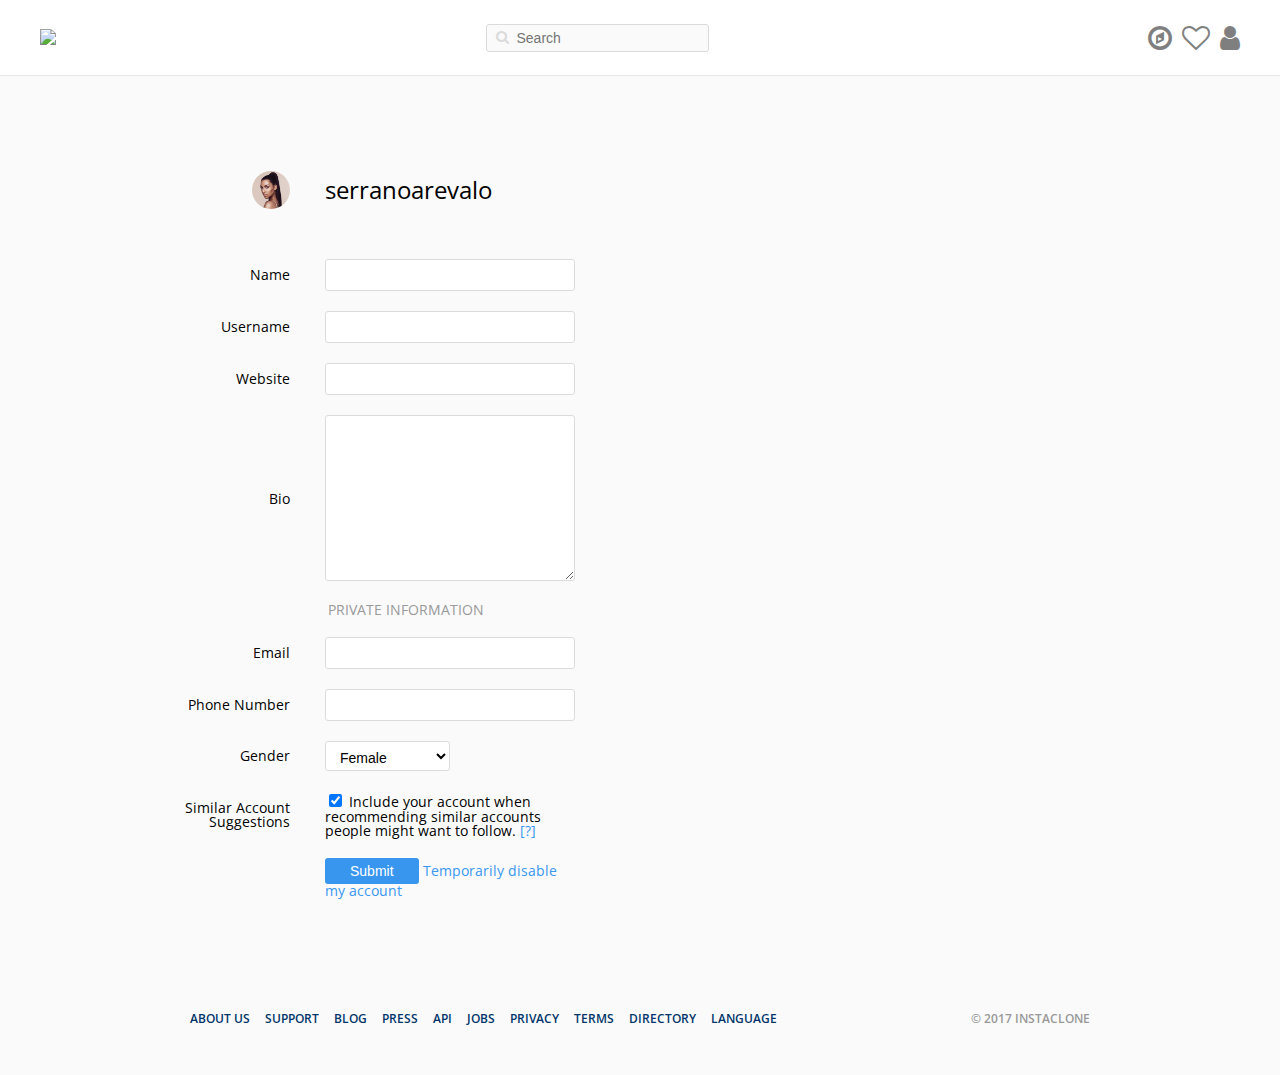
==== edit-profile.html @ e8d0971c "Day 2" ====
<!DOCTYPE html>
<html lang="en">
    <head>
        <title>Instaclone | Edit Profile</title>
        <link href="https://maxcdn.bootstrapcdn.com/font-awesome/4.7.0/css/font-awesome.min.css" rel="stylesheet">
        <link rel="stylesheet" href="styles/root.css">
    </head>
    <body>
        <nav class="Navigation">
            <div class="Navigation__Column">
                <a href="feed.html" class="Navigation__Logo-Container">
                    <img src="images/Navlogo.jpg" class="Navigation__Logo" />
                </a>
            </div>
            <div class="Navigation__Column  Navigation__Column--Search">
                <i class="fa fa-search" aria-hidden="true"></i>
                <input 
                    type="text"
                    name="search"
                    placeholder="Search" 
                />
            </div>
            <div class="Navigation__Column Navigation__Column--Icons">
                <a href="explore.html" class="Navigation__Icon">
                    <i class="fa fa-compass fa-2x"></i>
                </a>
                <a href="#" class="Navigation__Icon">
                    <i class="fa fa-heart-o fa-2x"></i>
                </a>
                <a href="profile.html" class="Navigation__Icon">
                    <i class="fa fa-user fa-2x"></i>
                </a>
            </div>
        </nav>
        <main class="Edit-Profile" u-content-box>
            <header class="Edit-Profile__Header">
                <div class="Edit-Profile__Avatar-Container">
                    <img src="images/avatar.jpg" class="Edit-Profile__Avatar">
                </div>
                <h1 class="Edit-Profile__Title">serranoarevalo</h1>
            </header>
            <form action="" class="Edit-Profile__Form">
                    <div class="Edit-Profile__Form-Row">
                        <div class="Edit-Profile__Label-Container">
                            <label for="name" class="Edit-Profile__Label">Name</label>
                        </div>
                        <div class="Edit-Profile__Input-Container">
                            <input id="name" type="text" class="Edit-Profile__Input">
                        </div>
                    </div>
                    <div class="Edit-Profile__Form-Row">
                        <div class="Edit-Profile__Label-Container">
                            <label for="username" class="Edit-Profile__Label">Username</label>
                        </div>
                        <div class="Edit-Profile__Input-Container">
                            <input id="username" type="text" class="Edit-Profile__Input">
                        </div>
                    </div>
                    <div class="Edit-Profile__Form-Row">
                        <div class="Edit-Profile__Label-Container">
                            <label for="website" class="Edit-Profile__Label">Website</label>
                        </div>
                        <div class="Edit-Profile__Input-Container">
                            <input id="website" type="url" class="Edit-Profile__Input">
                        </div>
                    </div>
                    <div class="Edit-Profile__Form-Row">
                        <div class="Edit-Profile__Label-Container">
                            <label for="bio" class="Edit-Profile__Label">Bio</label>
                        </div>
                        <div class="Edit-Profile__Input-Container">
                            <textarea id="bio" cols="30" rows="10" class="Edit-Profile__Textarea"></textarea>
                        </div>
                    </div>
                    <span class="Edit-Profile__Divider">Private Information</span>
                    <div class="Edit-Profile__Form-Row">
                        <div class="Edit-Profile__Label-Container">
                            <label for="email" class="Edit-Profile__Label">Email</label>
                        </div>
                        <div class="Edit-Profile__Input-Container">
                            <input id="email" type="email" class="Edit-Profile__Input">
                        </div>
                    </div>
                    <div class="Edit-Profile__Form-Row">
                        <div class="Edit-Profile__Label-Container">
                            <label for="phone" class="Edit-Profile__Label">Phone Number</label>
                        </div>
                        <div class="Edit-Profile__Input-Container">
                            <input id="phone" type="email" class="Edit-Profile__Input">
                        </div>
                    </div>
                    <div class="Edit-Profile__Form-Row">
                        <div class="Edit-Profile__Label-Container">
                            <label for="gender" class="Edit-Profile__Label">Gender</label>
                        </div>
                        <div class="Edit-Profile__Input-Container">
                            <select id="gender" class="Edit-Profile__Input">
                                <option value="male">Male</option>
                                <option value="female" selected>Female</option>
                                <option value="not-specified">Not specified</option>
                            </select>
                        </div>
                    </div>
                    <div class="Edit-Profile__Form-Row">
                        <div class="Edit-Profile__Label-Container">
                            <span class="Edit-Profile__Label">Similar Account Suggestions</span>
                        </div>
                        <div class="Edit-Profile__Input-Container">
                            <input id="similar" type="checkbox" checked />
                            <label for="similar">Include your account when recommending similar accounts people might want to follow.</label>
                            <a class="Edit-Profile__Link" href="#">[?]</a>
                        </div>
                    </div>
                    <div class="Edit-Profile__Form-Row">
                        <div class="Edit-Profile__Label-Container">
                        </div>
                        <div class="Edit-Profile__Input-Container">
                            <input type="submit" value="Submit" />
                            <a href="#" class="Edit-Profile__Link">Temporarily disable my account</a>
                        </div>
                    </div>
            </form>
        </main>
<footer class="Footer">
            <nav class="Footer__Navigation">
                <ul class="Navigation__List">
                    <li class="Navigation__Item">
                        <a href="#" class="Navigation__Link">
                            About us
                        </a>
                    </li>
                    <li class="Navigation__Item">
                        <a href="#" class="Navigation__Link">
                            Support
                        </a>
                    </li>
                    <li class="Navigation__Item">
                        <a href="#" class="Navigation__Link">
                            Blog
                        </a>
                    </li>
                    <li class="Navigation__Item">
                        <a href="#" class="Navigation__Link">
                            Press
                        </a>
                    </li>
                    <li class="Navigation__Item">
                        <a href="#" class="Navigation__Link">
                            API
                        </a>
                    </li>
                    <li class="Navigation__Item">
                        <a href="#" class="Navigation__Link">
                            Jobs
                        </a>
                    </li>
                    <li class="Navigation__Item">
                        <a href="#" class="Navigation__Link">
                            Privacy
                        </a>
                    </li>
                    <li class="Navigation__Item">
                        <a href="#" class="Navigation__Link">
                            Terms
                        </a>
                    </li>
                    <li class="Navigation__Item">
                        <a href="#" class="Navigation__Link">
                            Directory
                        </a>
                    </li>
                    <li class="Navigation__Item">
                        <a href="#" class="Navigation__Link">
                            Language
                        </a>
                    </li>
                </ul>
            </nav>
            <span class="Footer__Copyright">© 2017 Instaclone</span>
        </footer>
    </body>
</html>
---- styles/root.css ----
@import url('https://fonts.googleapis.com/css?family=Open+Sans:400,600');
@import 'reset.css';
@import 'globals.css';
@import 'login.css';
@import 'footer.css';
@import 'navigation.css';
@import 'feed.css';
@import 'explore.css';
@import 'image-detail.css';
@import 'edit-profile.css';
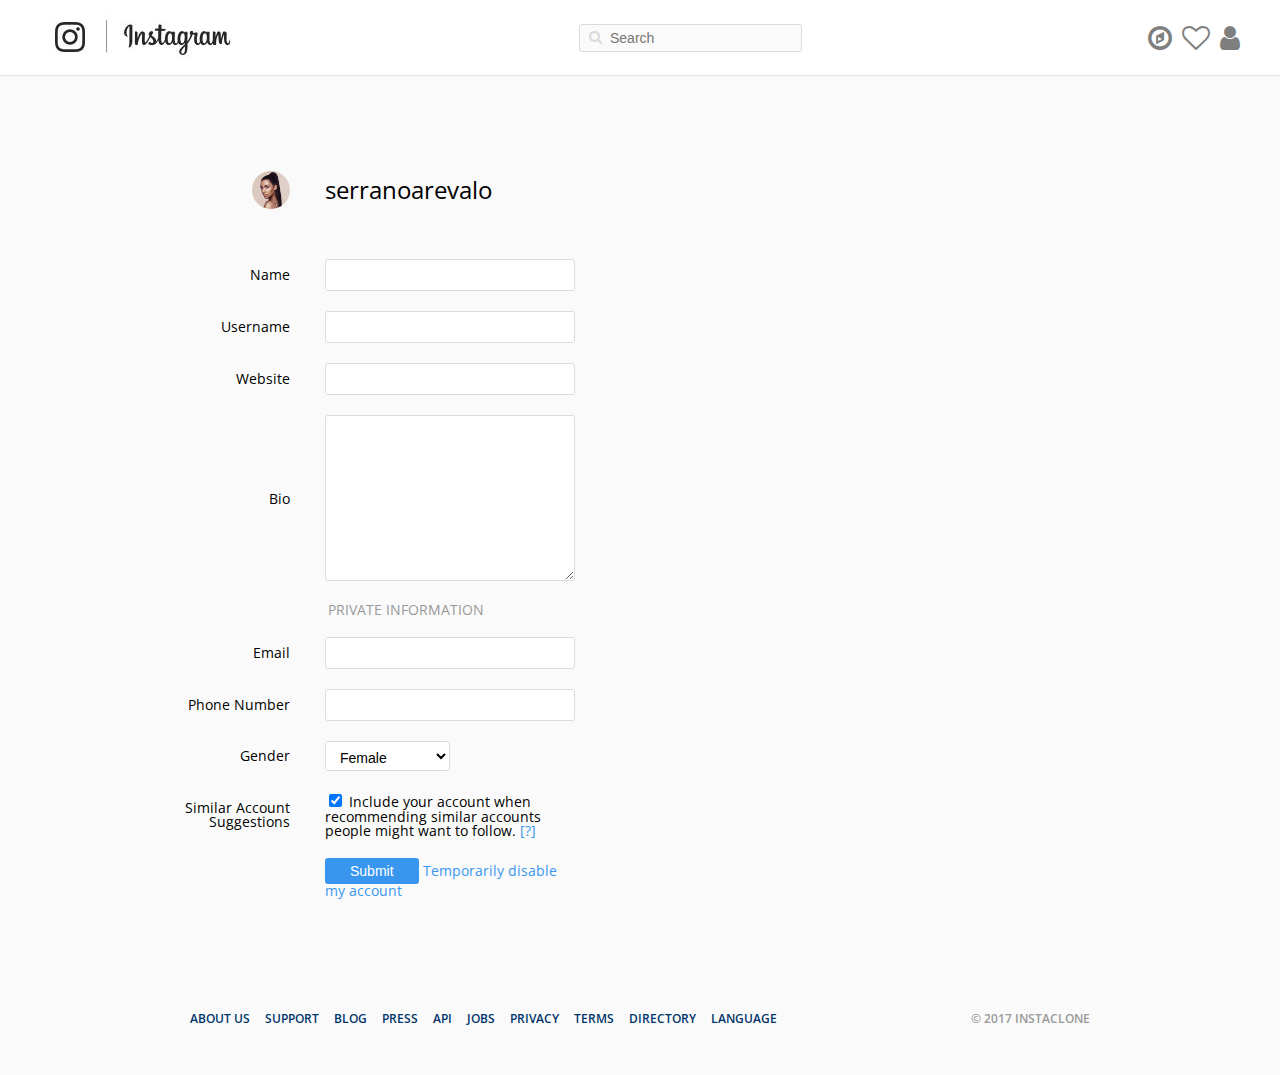
==== commit 775c9962: "Sovled Image Problem / Responsive web" ====
--- a/edit-profile.html
+++ b/edit-profile.html
@@ -4,12 +4,13 @@
         <title>Instaclone | Edit Profile</title>
         <link href="https://maxcdn.bootstrapcdn.com/font-awesome/4.7.0/css/font-awesome.min.css" rel="stylesheet">
         <link rel="stylesheet" href="styles/root.css">
+        <meta name="viewport" content="width=device-width, user-scalable=no, initial-scale=1.0, maximum-scale=1.0, minimum-scale=1.0">
     </head>
     <body>
         <nav class="Navigation">
             <div class="Navigation__Column">
                 <a href="feed.html" class="Navigation__Logo-Container">
-                    <img src="images/Navlogo.jpg" class="Navigation__Logo" />
+                    <img src="images/navilogo.JPG" class="Navigation__Logo" />
                 </a>
             </div>
             <div class="Navigation__Column  Navigation__Column--Search">
@@ -31,6 +32,7 @@
                     <i class="fa fa-user fa-2x"></i>
                 </a>
             </div>
+            <span class="MobileMenuTrigger"><i class="fa fa-bars fa-lg"></i></span>
         </nav>
         <main class="Edit-Profile" u-content-box>
             <header class="Edit-Profile__Header">
@@ -178,5 +180,10 @@
             </nav>
             <span class="Footer__Copyright">© 2017 Instaclone</span>
         </footer>
+        <script
+  src="http://code.jquery.com/jquery-3.2.1.min.js"
+  integrity="sha256-hwg4gsxgFZhOsEEamdOYGBf13FyQuiTwlAQgxVSNgt4="
+  crossorigin="anonymous"></script>
+        <script src="js/app.js"></script>
     </body>
 </html>--- a/styles/root.css
+++ b/styles/root.css
@@ -7,4 +7,6 @@
 @import 'feed.css';
 @import 'explore.css';
 @import 'image-detail.css';
-@import 'edit-profile.css';+@import 'edit-profile.css';
+@import 'profile.css';
+@import 'iphone.css';